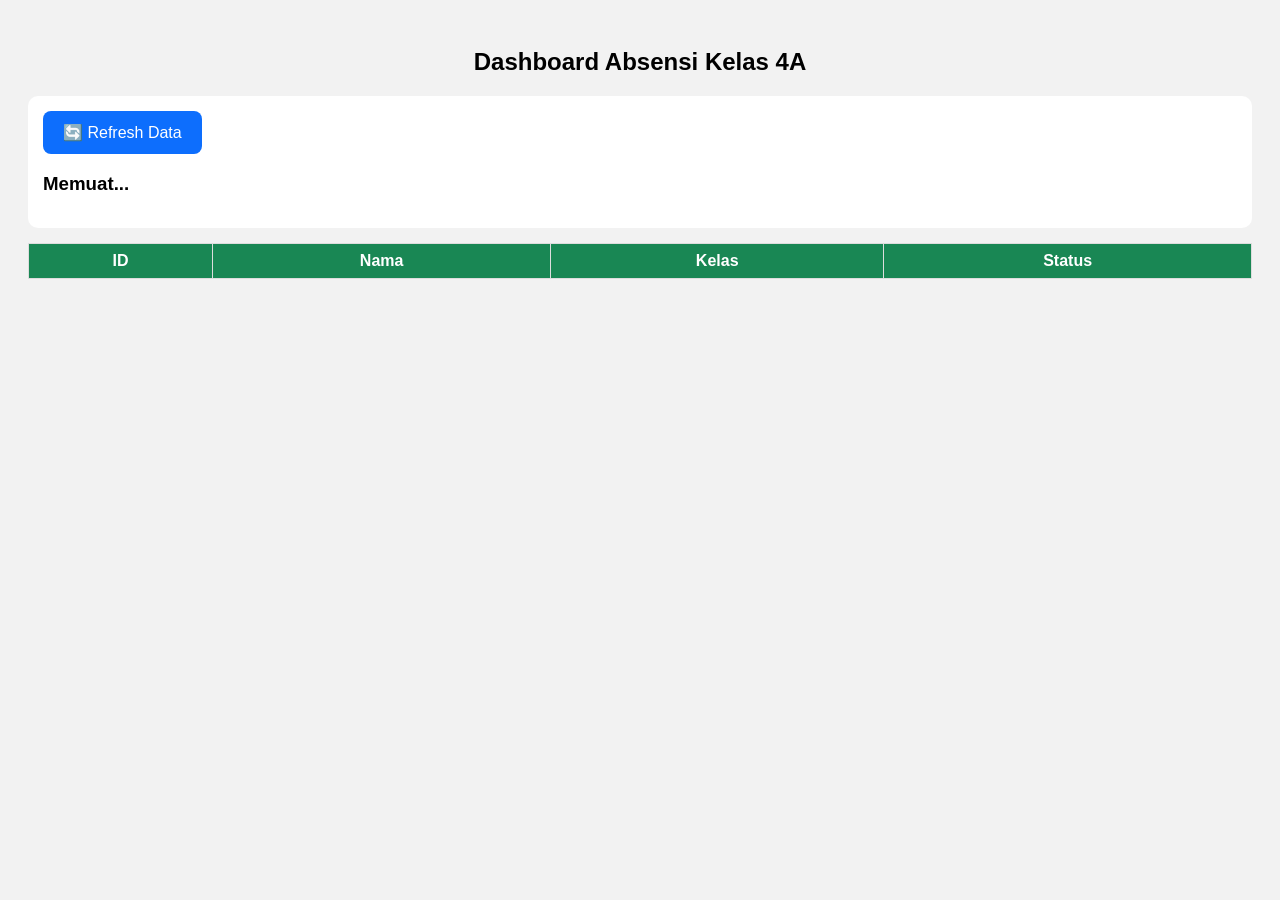
==== dashboard.html @ 7898e887 "Update dashboard.html" ====
<!DOCTYPE html>
<html>

<head>

<meta name="viewport" content="width=device-width, initial-scale=1.0">

<title>Dashboard Absensi Guru</title>


<style>

body{

font-family:Arial;
background:#f2f2f2;
padding:20px;

}


h2{

text-align:center;

}


.box{

background:white;
padding:15px;
border-radius:10px;
margin-bottom:15px;

}


button{

padding:12px 20px;
font-size:16px;
border:none;
border-radius:8px;
background:#0d6efd;
color:white;

}


table{

width:100%;
border-collapse:collapse;
background:white;
margin-top:15px;

}


th{

background:#198754;
color:white;

}


td,th{

border:1px solid #ddd;
padding:8px;
text-align:center;

}


.belum{

color:red;
font-weight:bold;

}


.hadir{

color:green;
font-weight:bold;

}


</style>

</head>


<body>


<h2>
Dashboard Absensi Kelas 4A
</h2>



<div class="box">

<button onclick="loadData()">
🔄 Refresh Data
</button>


<h3 id="ringkasan">
Memuat...
</h3>


</div>




<table>


<thead>

<tr>

<th>ID</th>

<th>Nama</th>

<th>Kelas</th>

<th>Status</th>


</tr>


</thead>


<tbody id="tabel">

</tbody>


</table>





<script>


//================================
// GANTI DENGAN URL WEB APP ANDA
//================================


const API =

"https://script.google.com/macros/s/AKfycbzAyepJorqrBXqhucSNjHmgz4HFLSHkaBfWURRt9ZJZhTEH1B5fQ6fUh7qugttlnNjAXw/exec";




//================================
// AMBIL DATA
//================================


function loadData(){



fetch(
API+"?action=dashboard"
)


.then(response=>response.json())


.then(data=>{


let isi="";

let hadir=0;



data.forEach(siswa=>{


if(siswa.status=="HADIR"){

hadir++;

}



let warna =
siswa.status=="HADIR"
?
"hadir"
:
"belum";



isi += `


<tr>

<td>${siswa.id}</td>

<td>${siswa.nama}</td>

<td>${siswa.kelas}</td>

<td class="${warna}">
${siswa.status}
</td>


</tr>


`;



});



document.getElementById("tabel").innerHTML=isi;



document.getElementById("ringkasan").innerHTML=

"Hadir : "
+hadir+
" | Belum Absen : "
+(data.length-hadir);



});


}



loadData();


</script>


</body>

</html>
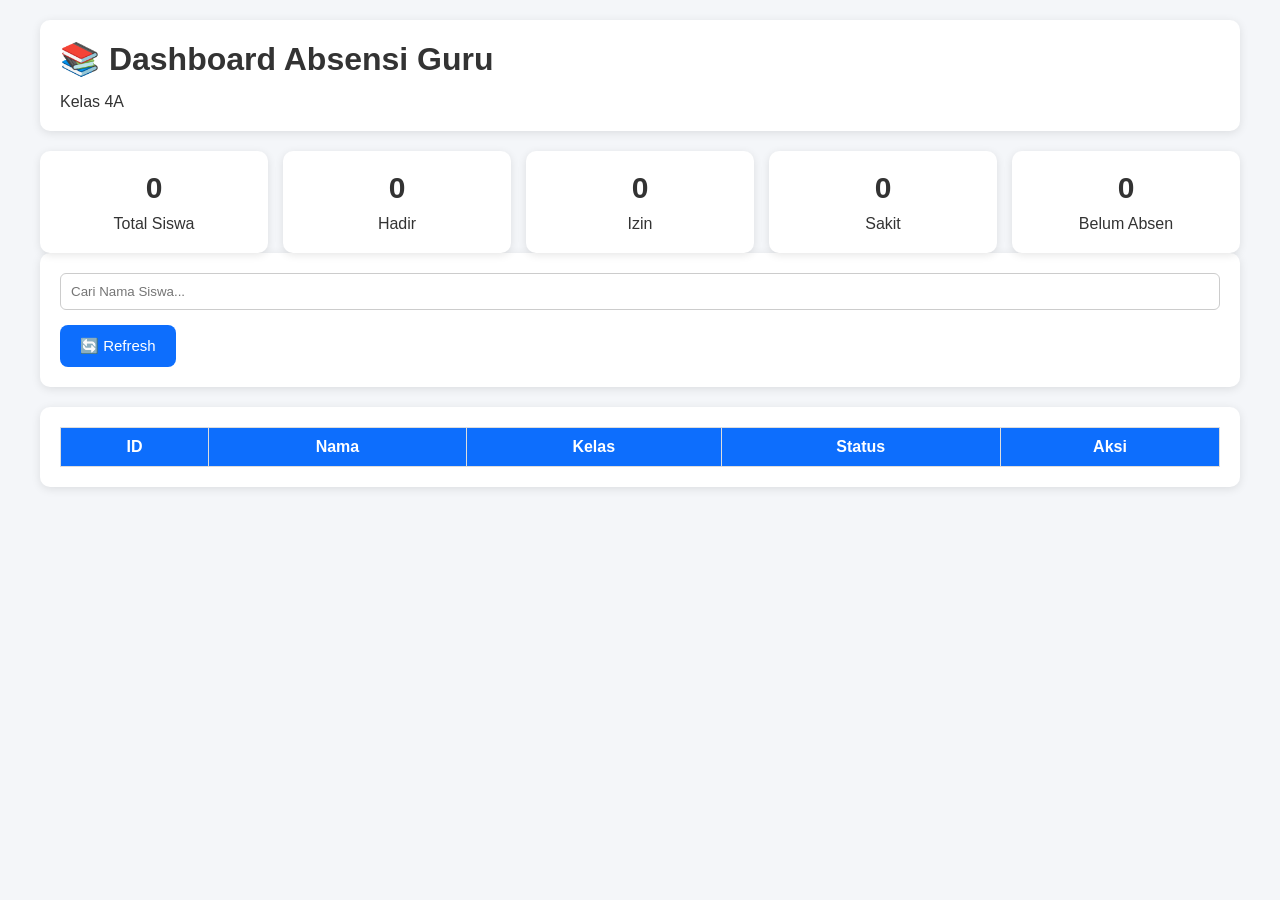
==== commit 5a764fd6: "Update dashboard.html" ====
--- a/dashboard.html
+++ b/dashboard.html
@@ -1,129 +1,78 @@
 <!DOCTYPE html>
-<html>
+<html lang="id">
 
 <head>
 
+<meta charset="UTF-8">
 <meta name="viewport" content="width=device-width, initial-scale=1.0">
 
-<title>Dashboard Absensi Guru</title>
+<title>Dashboard Guru</title>
 
-
-<style>
-
-body{
-
-font-family:Arial;
-background:#f2f2f2;
-padding:20px;
-
-}
-
-
-h2{
-
-text-align:center;
-
-}
-
-
-.box{
-
-background:white;
-padding:15px;
-border-radius:10px;
-margin-bottom:15px;
-
-}
-
-
-button{
-
-padding:12px 20px;
-font-size:16px;
-border:none;
-border-radius:8px;
-background:#0d6efd;
-color:white;
-
-}
-
-
-table{
-
-width:100%;
-border-collapse:collapse;
-background:white;
-margin-top:15px;
-
-}
-
-
-th{
-
-background:#198754;
-color:white;
-
-}
-
-
-td,th{
-
-border:1px solid #ddd;
-padding:8px;
-text-align:center;
-
-}
-
-
-.belum{
-
-color:red;
-font-weight:bold;
-
-}
-
-
-.hadir{
-
-color:green;
-font-weight:bold;
-
-}
-
-
-</style>
+<link rel="stylesheet" href="style.css">
 
 </head>
 
-
 <body>
 
+<div class="container">
 
-<h2>
-Dashboard Absensi Kelas 4A
-</h2>
+<div class="card">
 
+<h1>📚 Dashboard Absensi Guru</h1>
 
-
-<div class="box">
-
-<button onclick="loadData()">
-🔄 Refresh Data
-</button>
-
-
-<h3 id="ringkasan">
-Memuat...
-</h3>
-
+<p>Kelas 4A</p>
 
 </div>
 
+<div class="grid">
 
+<div class="stat">
+<h2 id="totalSiswa">0</h2>
+<p>Total Siswa</p>
+</div>
 
+<div class="stat">
+<h2 id="hadir">0</h2>
+<p>Hadir</p>
+</div>
+
+<div class="stat">
+<h2 id="izin">0</h2>
+<p>Izin</p>
+</div>
+
+<div class="stat">
+<h2 id="sakit">0</h2>
+<p>Sakit</p>
+</div>
+
+<div class="stat">
+<h2 id="belum">0</h2>
+<p>Belum Absen</p>
+</div>
+
+</div>
+
+<div class="card">
+
+<input
+type="text"
+id="cari"
+placeholder="Cari Nama Siswa...">
+
+<button
+class="btn-primary"
+onclick="loadData()">
+
+🔄 Refresh
+
+</button>
+
+</div>
+
+<div class="card">
 
 <table>
-
 
 <thead>
 
@@ -137,137 +86,23 @@
 
 <th>Status</th>
 
+<th>Aksi</th>
 
 </tr>
 
-
 </thead>
 
-
-<tbody id="tabel">
+<tbody id="tbody">
 
 </tbody>
 
-
 </table>
 
+</div>
 
+</div>
 
-
-
-<script>
-
-
-//================================
-// GANTI DENGAN URL WEB APP ANDA
-//================================
-
-
-const API =
-
-"https://script.google.com/macros/s/AKfycbzAyepJorqrBXqhucSNjHmgz4HFLSHkaBfWURRt9ZJZhTEH1B5fQ6fUh7qugttlnNjAXw/exec";
-
-
-
-
-//================================
-// AMBIL DATA
-//================================
-
-
-function loadData(){
-
-
-
-fetch(
-API+"?action=dashboard"
-)
-
-
-.then(response=>response.json())
-
-
-.then(data=>{
-
-
-let isi="";
-
-let hadir=0;
-
-
-
-data.forEach(siswa=>{
-
-
-if(siswa.status=="HADIR"){
-
-hadir++;
-
-}
-
-
-
-let warna =
-siswa.status=="HADIR"
-?
-"hadir"
-:
-"belum";
-
-
-
-isi += `
-
-
-<tr>
-
-<td>${siswa.id}</td>
-
-<td>${siswa.nama}</td>
-
-<td>${siswa.kelas}</td>
-
-<td class="${warna}">
-${siswa.status}
-</td>
-
-
-</tr>
-
-
-`;
-
-
-
-});
-
-
-
-document.getElementById("tabel").innerHTML=isi;
-
-
-
-document.getElementById("ringkasan").innerHTML=
-
-"Hadir : "
-+hadir+
-" | Belum Absen : "
-+(data.length-hadir);
-
-
-
-});
-
-
-}
-
-
-
-loadData();
-
-
-</script>
-
+<script src="dashboard.js"></script>
 
 </body>
 
--- a/style.css
+++ b/style.css
@@ -0,0 +1,142 @@
+*{
+    margin:0;
+    padding:0;
+    box-sizing:border-box;
+}
+
+body{
+    font-family:Arial,Helvetica,sans-serif;
+    background:#f4f6f9;
+    color:#333;
+}
+
+.container{
+    width:95%;
+    max-width:1200px;
+    margin:20px auto;
+}
+
+.card{
+    background:#fff;
+    border-radius:10px;
+    padding:20px;
+    margin-bottom:20px;
+    box-shadow:0 2px 10px rgba(0,0,0,.1);
+}
+
+h1,h2,h3{
+    margin-bottom:15px;
+}
+
+button{
+    border:none;
+    padding:12px 20px;
+    border-radius:8px;
+    cursor:pointer;
+    font-size:15px;
+}
+
+.btn-primary{
+    background:#0d6efd;
+    color:#fff;
+}
+
+.btn-success{
+    background:#198754;
+    color:#fff;
+}
+
+.btn-danger{
+    background:#dc3545;
+    color:#fff;
+}
+
+.btn-warning{
+    background:#ffc107;
+    color:#000;
+}
+
+button:hover{
+    opacity:.9;
+}
+
+#reader{
+    width:100%;
+    max-width:350px;
+    margin:20px auto;
+}
+
+#hasil{
+    margin-top:20px;
+    font-size:18px;
+    font-weight:bold;
+    text-align:center;
+}
+
+.grid{
+    display:grid;
+    grid-template-columns:repeat(auto-fit,minmax(180px,1fr));
+    gap:15px;
+}
+
+.stat{
+    background:white;
+    border-radius:10px;
+    padding:20px;
+    text-align:center;
+    box-shadow:0 2px 8px rgba(0,0,0,.1);
+}
+
+.stat h2{
+    font-size:30px;
+    margin-bottom:10px;
+}
+
+table{
+    width:100%;
+    border-collapse:collapse;
+    background:white;
+}
+
+th{
+    background:#0d6efd;
+    color:white;
+}
+
+th,td{
+    border:1px solid #ddd;
+    padding:10px;
+    text-align:center;
+}
+
+tr:nth-child(even){
+    background:#f8f8f8;
+}
+
+.status-hadir{
+    color:green;
+    font-weight:bold;
+}
+
+.status-sakit{
+    color:red;
+    font-weight:bold;
+}
+
+.status-izin{
+    color:#ff9800;
+    font-weight:bold;
+}
+
+.status-belum{
+    color:#666;
+    font-weight:bold;
+}
+
+input{
+    width:100%;
+    padding:10px;
+    border:1px solid #ccc;
+    border-radius:6px;
+    margin-bottom:15px;
+}
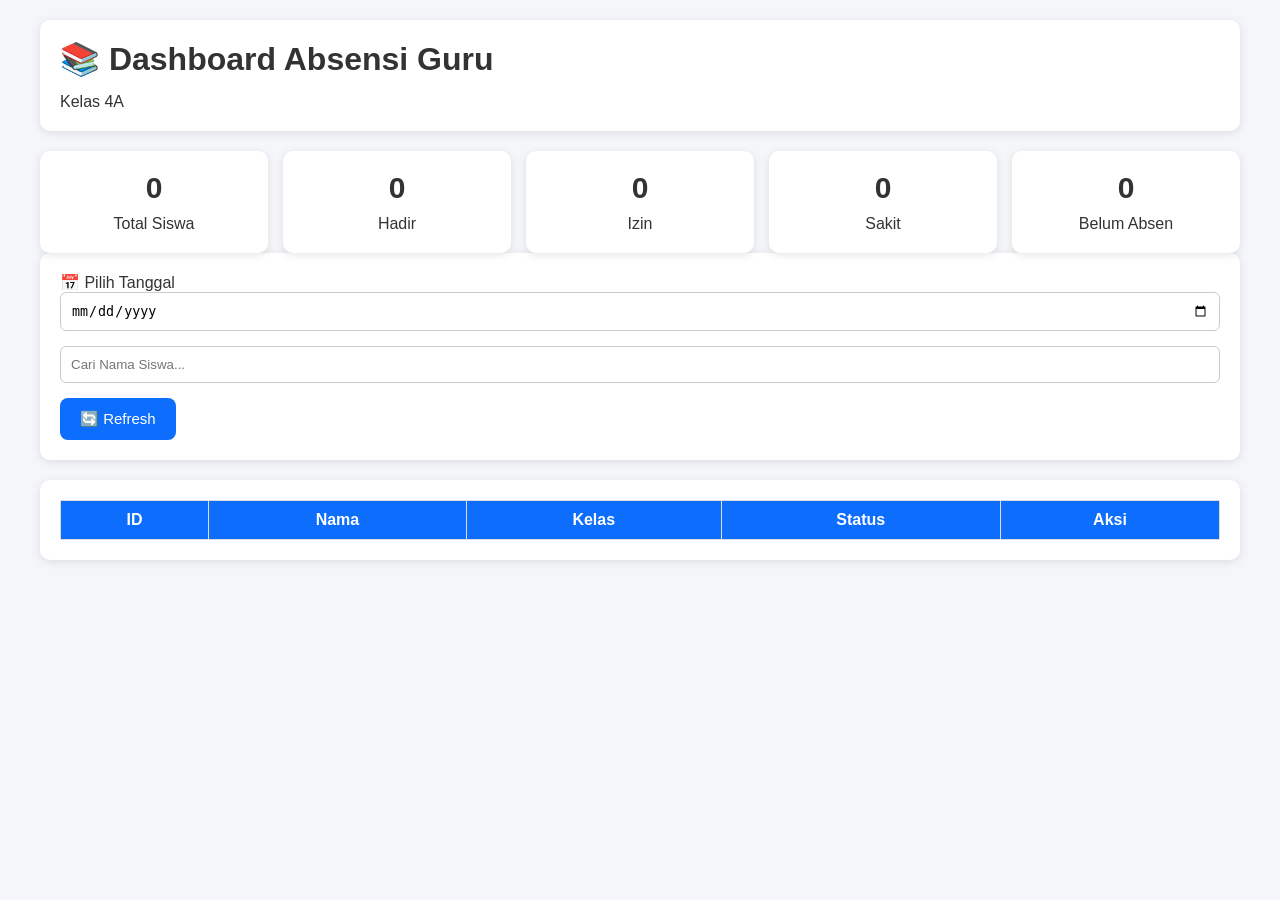
==== commit f2e44ce7: "Update dashboard.html" ====
--- a/dashboard.html
+++ b/dashboard.html
@@ -54,6 +54,14 @@
 </div>
 
 <div class="card">
+  
+<label>
+📅 Pilih Tanggal
+</label>
+
+<input 
+type="date"
+id="tanggal">
 
 <input
 type="text"
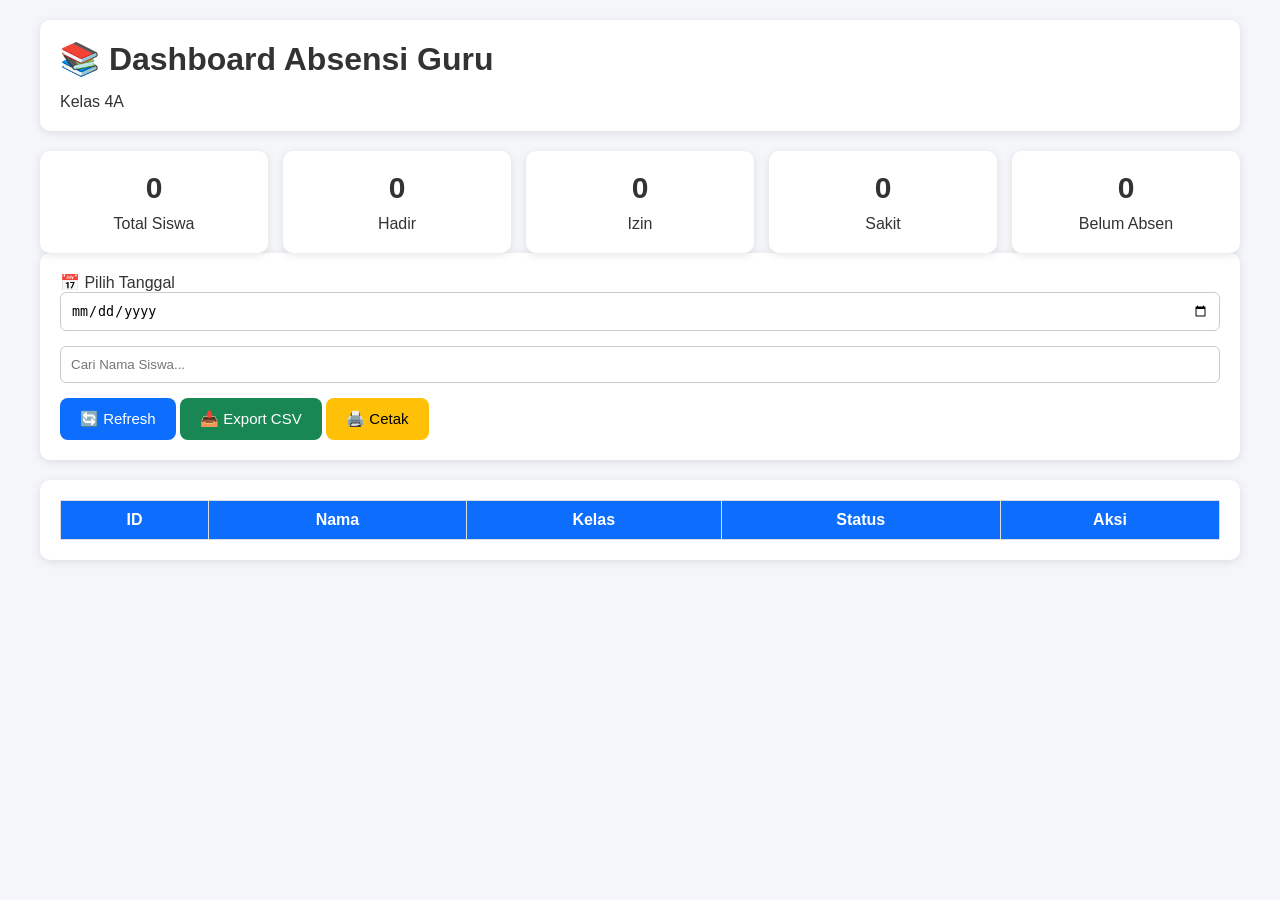
==== commit 1461e4e2: "Update dashboard.html" ====
--- a/dashboard.html
+++ b/dashboard.html
@@ -62,7 +62,7 @@
 <input 
 type="date"
 id="tanggal">
-
+  
 <input
 type="text"
 id="cari"
@@ -73,6 +73,23 @@
 onclick="loadData()">
 
 🔄 Refresh
+
+</button>
+
+  <button
+class="btn-success"
+onclick="exportCSV()">
+
+📥 Export CSV
+
+</button>
+
+
+<button
+class="btn-warning"
+onclick="window.print()">
+
+🖨️ Cetak
 
 </button>
 
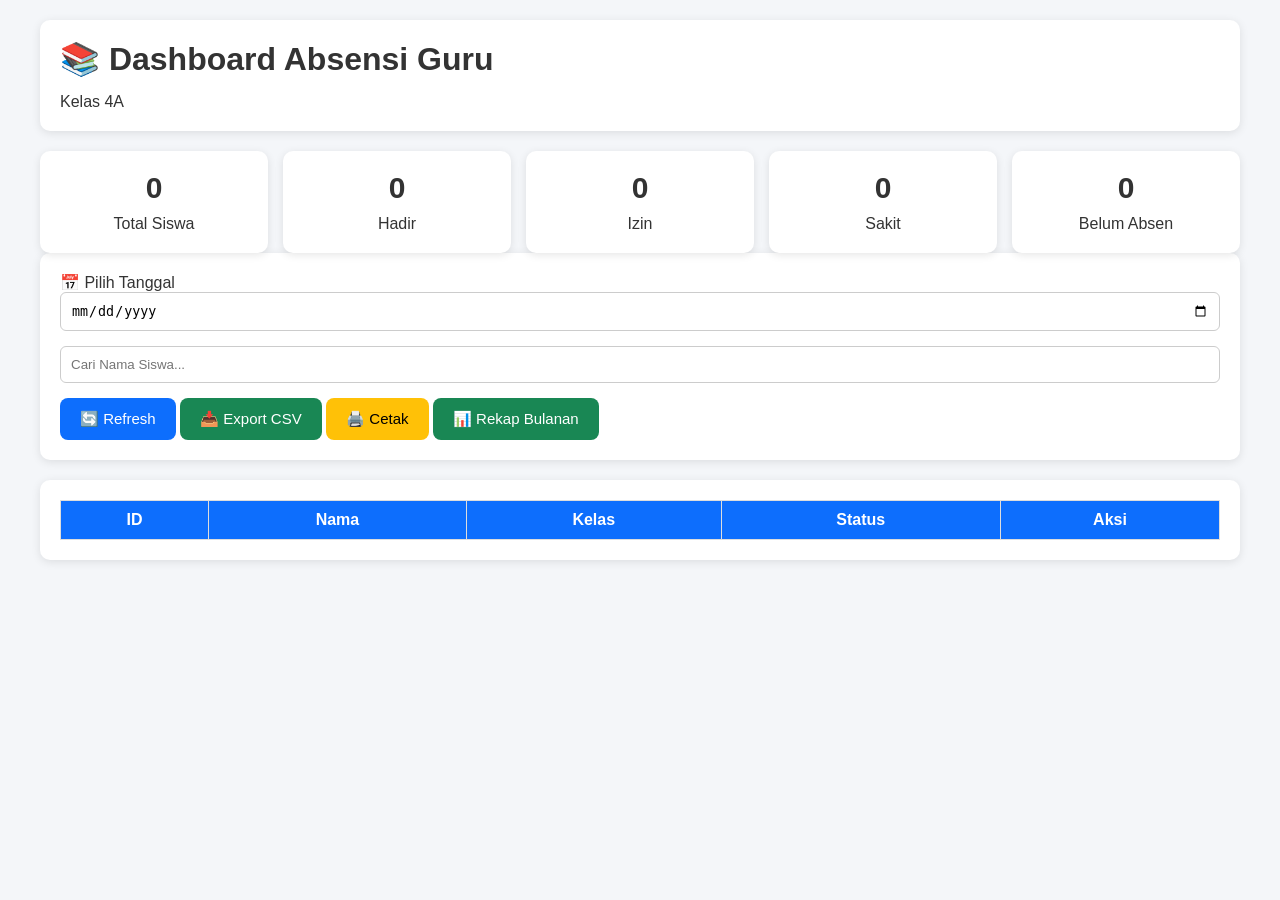
==== commit fb92934f: "Update dashboard.html" ====
--- a/dashboard.html
+++ b/dashboard.html
@@ -92,7 +92,14 @@
 🖨️ Cetak
 
 </button>
+<button
+class="btn-success"
+onclick="bukaRekap()">
 
+📊 Rekap Bulanan
+
+</button>
+  
 </div>
 
 <div class="card">
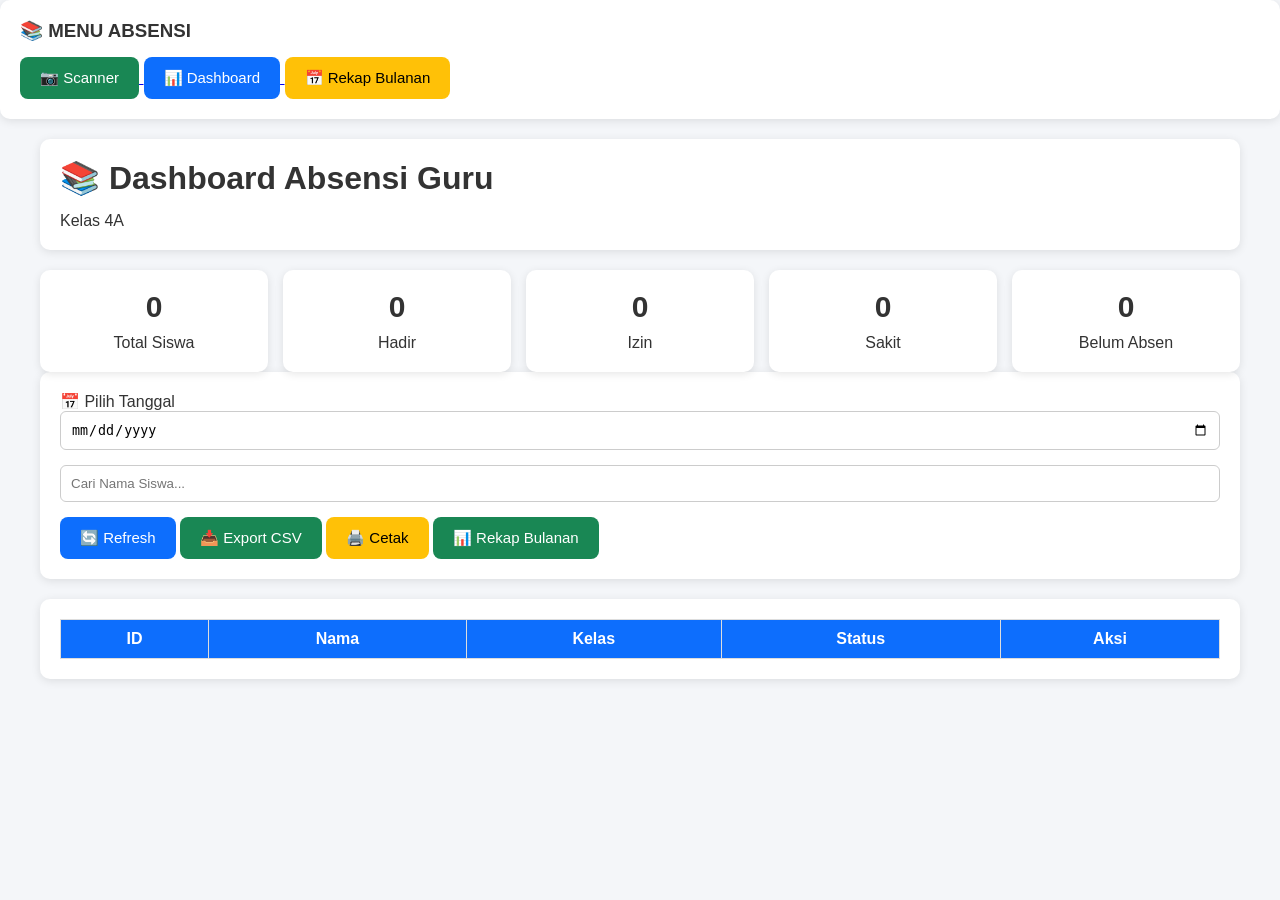
==== commit 380ef4a9: "Update dashboard.html" ====
--- a/dashboard.html
+++ b/dashboard.html
@@ -13,7 +13,35 @@
 </head>
 
 <body>
+  
+<div class="card">
 
+<h3>
+📚 MENU ABSENSI
+</h3>
+
+<a href="index.html">
+<button class="btn-success">
+📷 Scanner
+</button>
+</a>
+
+
+<a href="dashboard.html">
+<button class="btn-primary">
+📊 Dashboard
+</button>
+</a>
+
+
+<a href="rekap.html">
+<button class="btn-warning">
+📅 Rekap Bulanan
+</button>
+</a>
+
+
+</div>
 <div class="container">
 
 <div class="card">
@@ -84,7 +112,6 @@
 
 </button>
 
-
 <button
 class="btn-warning"
 onclick="window.print()">
@@ -92,6 +119,7 @@
 🖨️ Cetak
 
 </button>
+  
 <button
 class="btn-success"
 onclick="bukaRekap()">
